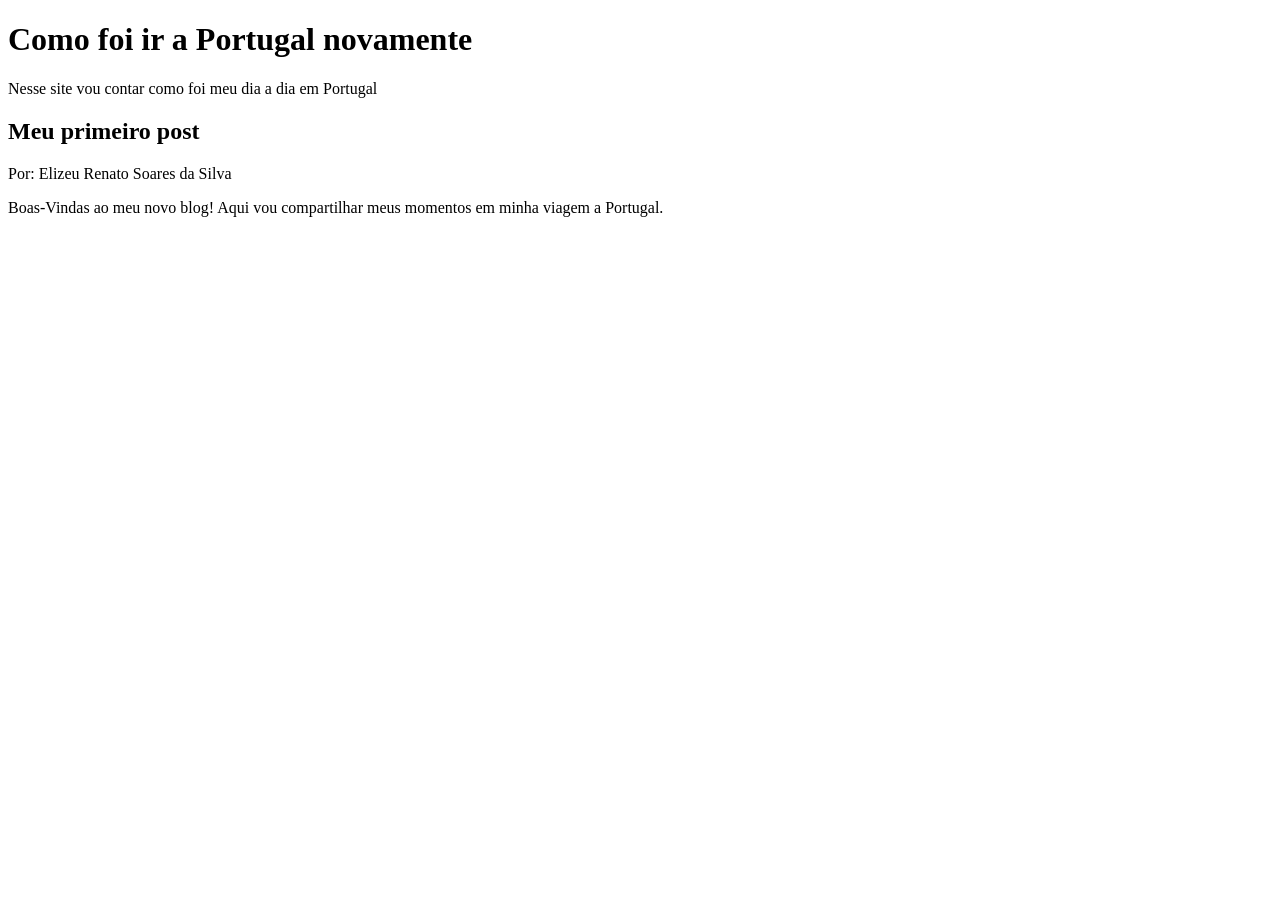
==== index.html @ 69397e3f "Add files via upload" ====
<!DOCTYPE html>
<html lang="pt-br">
    <head>
        <meta charset="UTF-8">
        <meta http-equiv="X-UA-Compatible" content="IE=edge">
        <meta name="viewport" content="width=device-width, initial-scale=1.0">
        <title>Blog</title>
        <style>
            header{
                background-color: #13365C;
                color:#D8DDE3;
                text-align: center;
                max-width: 800px;
                margin: 0 auto; 
                padding: 16px;
            }
            main{
                background-color:#D8DDE3;
                color:#13365C;
                max-width: 800px;
                margin: 0 auto;
                padding: 16px;
            }
        </style>
    </head>
    <body>
        <h1>Como foi ir a Portugal novamente</h1>
        <p>Nesse site vou contar como foi meu dia a dia em Portugal</p>
       
        <h2>Meu primeiro post</h2>
        <p> Por: Elizeu Renato Soares da Silva</p>
        <p>Boas-Vindas ao meu novo blog! Aqui vou compartilhar meus momentos em minha viagem a Portugal.</p>

</body>
</html>
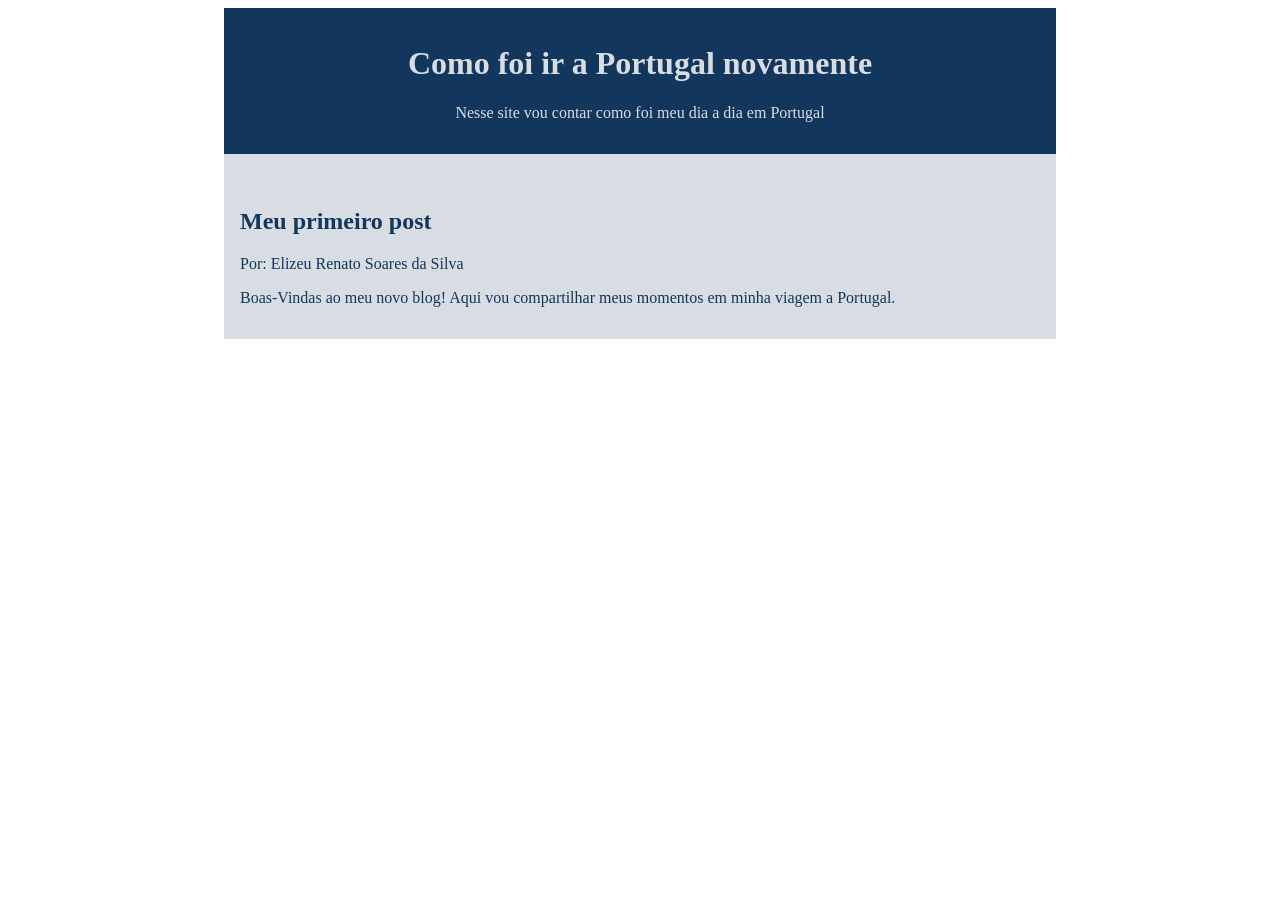
==== commit a03bd19a: "Add files via upload" ====
--- a/index.html
+++ b/index.html
@@ -1,35 +1,47 @@
 <!DOCTYPE html>
 <html lang="pt-br">
-    <head>
-        <meta charset="UTF-8">
-        <meta http-equiv="X-UA-Compatible" content="IE=edge">
-        <meta name="viewport" content="width=device-width, initial-scale=1.0">
-        <title>Blog</title>
-        <style>
-            header{
-                background-color: #13365C;
-                color:#D8DDE3;
-                text-align: center;
-                max-width: 800px;
-                margin: 0 auto; 
-                padding: 16px;
-            }
-            main{
-                background-color:#D8DDE3;
-                color:#13365C;
-                max-width: 800px;
-                margin: 0 auto;
-                padding: 16px;
-            }
-        </style>
-    </head>
-    <body>
+<head>
+    <meta charset="UTF-8">
+    <meta http-equiv="X-UA-Compatible" content="IE=edge">
+    <meta name="viewport" content="width=device-width, initial-scale=1.0">
+    <title>Blog</title>
+
+    <style>
+        header {
+            background-color: #13365C;
+            color: #D8DDE3;
+            text-align: center;
+            max-width: 800px;
+            margin: 0 auto;
+            padding: 16px;
+        }
+
+        main {
+            background-color: #D8DDE3;
+            color: #13365C;
+            max-width: 800px;
+            margin: 0 auto;
+            padding: 16px;
+        }
+    </style>
+</head>
+
+<body>
+
+    <header>
         <h1>Como foi ir a Portugal novamente</h1>
         <p>Nesse site vou contar como foi meu dia a dia em Portugal</p>
-       
+    </header>
+
+    <main>
+        <img src="" alt="">
         <h2>Meu primeiro post</h2>
-        <p> Por: Elizeu Renato Soares da Silva</p>
-        <p>Boas-Vindas ao meu novo blog! Aqui vou compartilhar meus momentos em minha viagem a Portugal.</p>
+        <p>Por: Elizeu Renato Soares da Silva</p>
+        <p>
+            Boas-Vindas ao meu novo blog! Aqui vou compartilhar meus
+            momentos em minha viagem a Portugal.
+        </p>
+    </main>
 
 </body>
 </html>
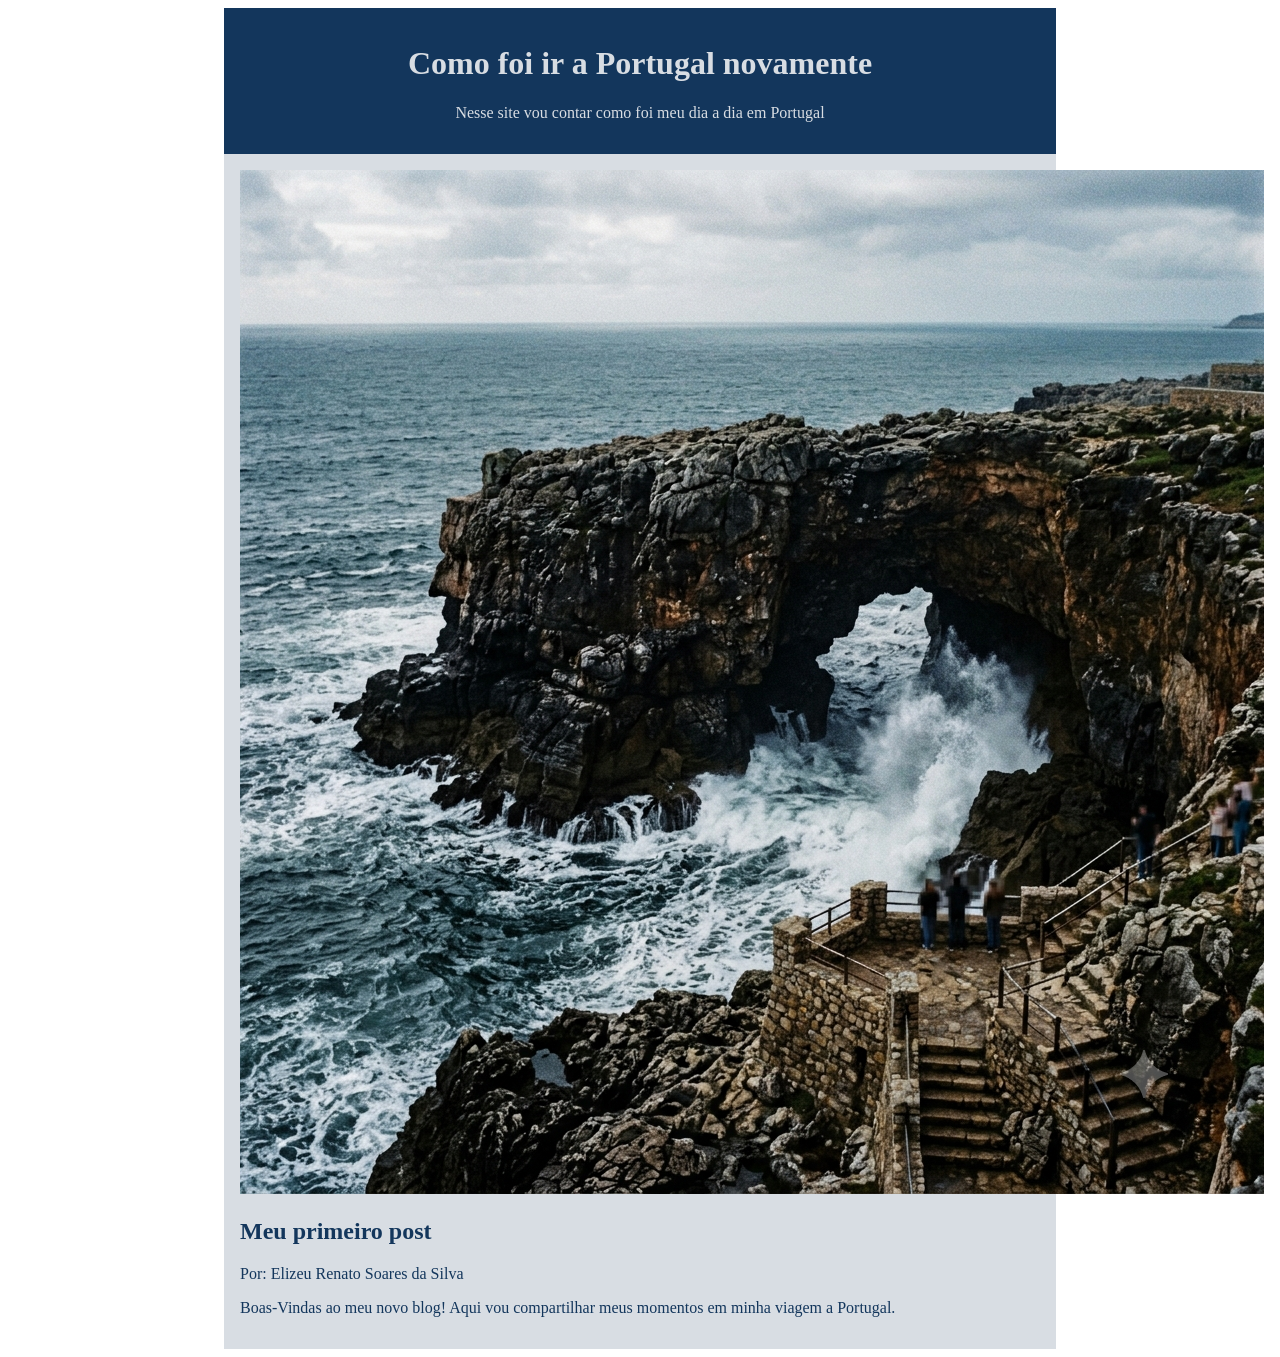
==== commit ab6604b9: "Add files via upload" ====
--- a/index.html
+++ b/index.html
@@ -34,7 +34,7 @@
     </header>
 
     <main>
-        <img src="" alt="">
+        <img src="elizeu.png" alt="">
         <h2>Meu primeiro post</h2>
         <p>Por: Elizeu Renato Soares da Silva</p>
         <p>
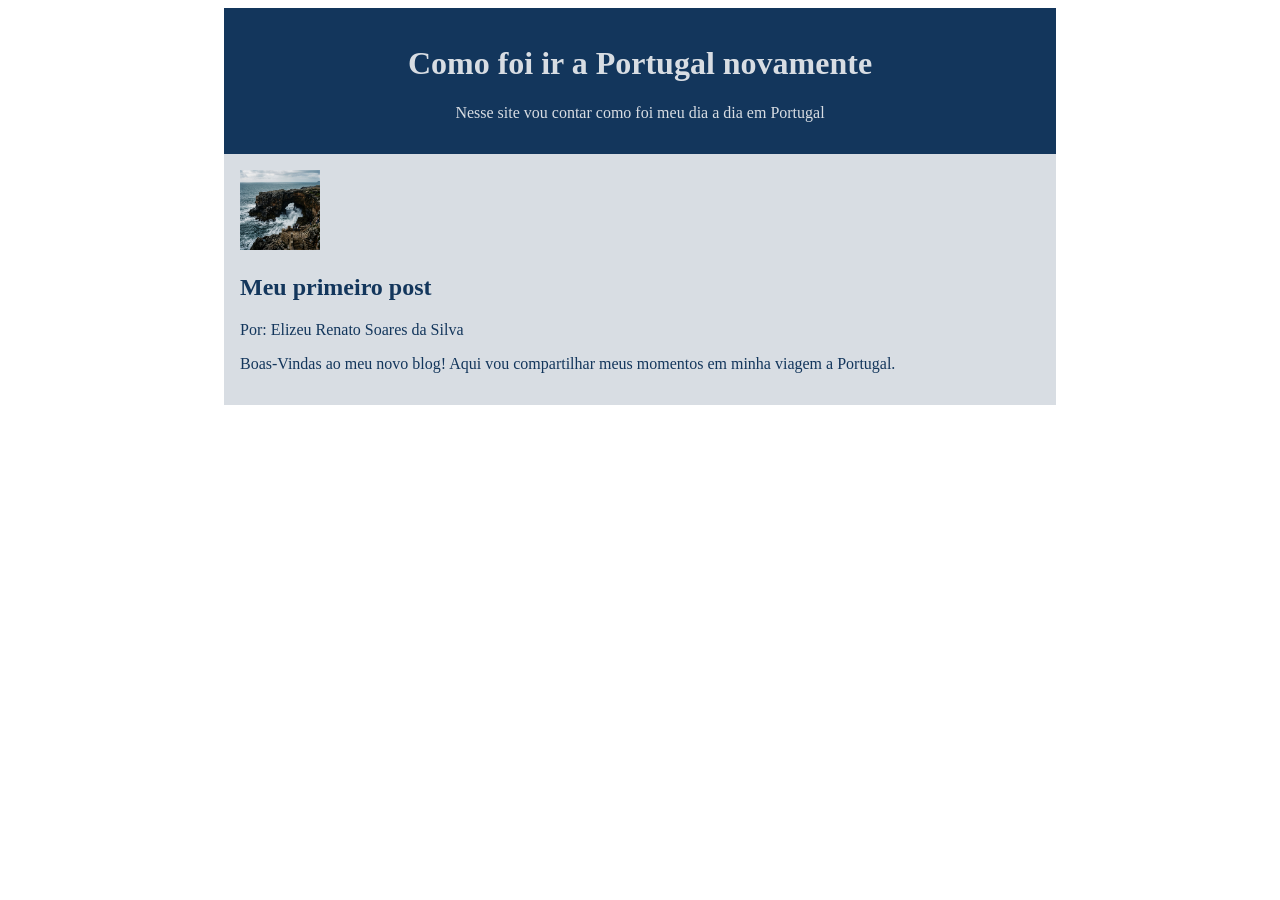
==== commit 40227815: "Add files via upload" ====
--- a/index.html
+++ b/index.html
@@ -23,6 +23,10 @@
             margin: 0 auto;
             padding: 16px;
         }
+        img{
+            width: 80px;
+            height: 80px;
+        }
     </style>
 </head>
 
@@ -34,7 +38,9 @@
     </header>
 
     <main>
-        <img src="elizeu.png" alt="">
+        <img src="elizeu.png" alt="**Alt text sugerido:**
+
+        > "Fotografia da formação rochosa Boca do Inferno em Cascais, Portugal. As ondas do oceano Atlântico batem com força contra as falésias de rocha escura, com água esbranquiçada e agitada fluindo através do arco natural."">
         <h2>Meu primeiro post</h2>
         <p>Por: Elizeu Renato Soares da Silva</p>
         <p>
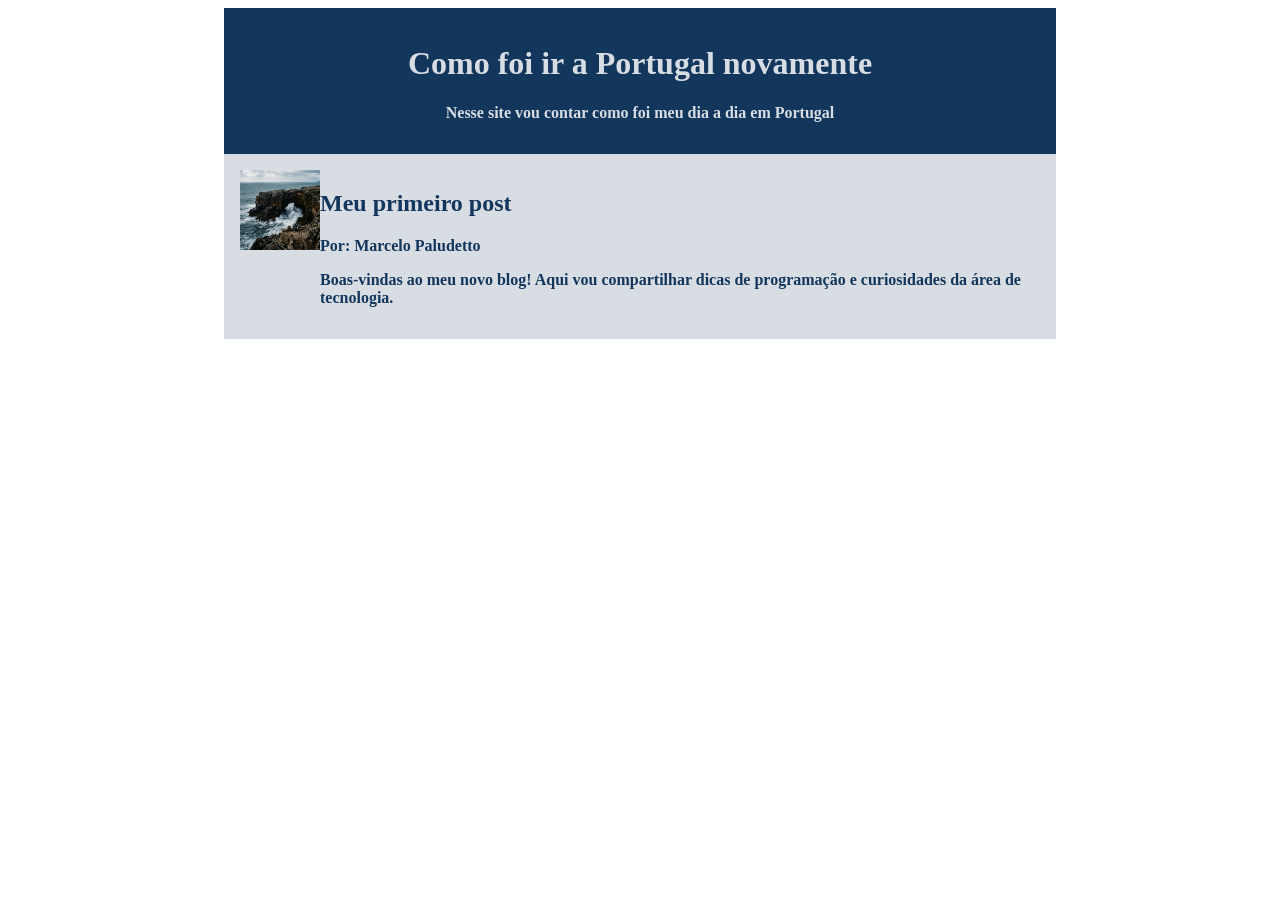
==== commit 815e89bf: "Add files via upload" ====
--- a/index.html
+++ b/index.html
@@ -22,11 +22,16 @@
             max-width: 800px;
             margin: 0 auto;
             padding: 16px;
+            display: flex;
         }
+
         img{
             width: 80px;
             height: 80px;
         }
+        p {
+    font-weight: bold;
+}
     </style>
 </head>
 
@@ -41,12 +46,13 @@
         <img src="elizeu.png" alt="**Alt text sugerido:**
 
         > "Fotografia da formação rochosa Boca do Inferno em Cascais, Portugal. As ondas do oceano Atlântico batem com força contra as falésias de rocha escura, com água esbranquiçada e agitada fluindo através do arco natural."">
-        <h2>Meu primeiro post</h2>
-        <p>Por: Elizeu Renato Soares da Silva</p>
-        <p>
-            Boas-Vindas ao meu novo blog! Aqui vou compartilhar meus
-            momentos em minha viagem a Portugal.
-        </p>
+        
+        <div>
+            <h2>Meu primeiro post</h2>
+            <p>Por: Marcelo Paludetto</p>
+            <p>Boas-vindas ao meu novo blog! Aqui vou compartilhar dicas de programação e curiosidades da área de tecnologia.</p>
+        </div>
+
     </main>
 
 </body>
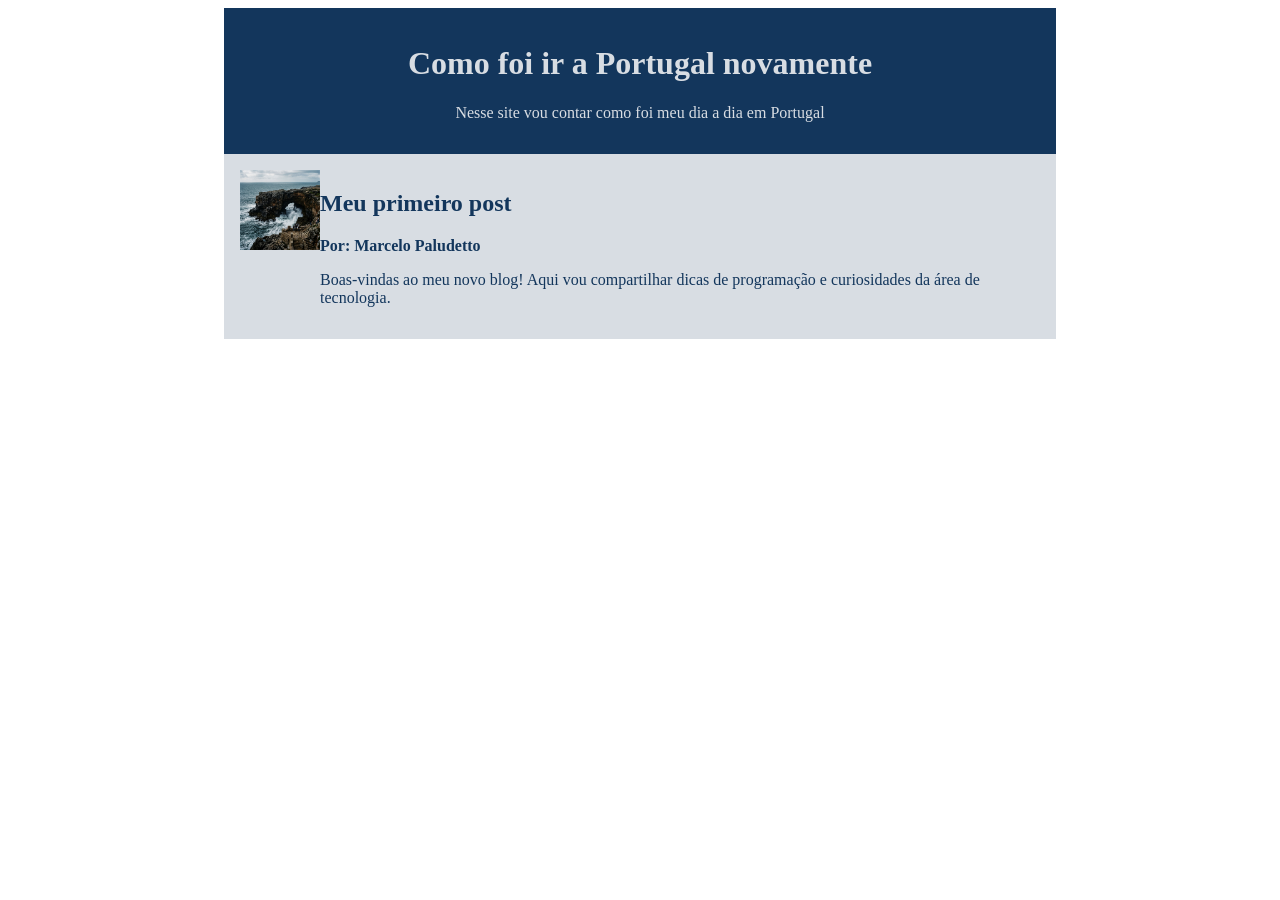
==== commit 65b8aa43: "Add files via upload" ====
--- a/index.html
+++ b/index.html
@@ -29,7 +29,7 @@
             width: 80px;
             height: 80px;
         }
-        p {
+    .artigo-autor {
     font-weight: bold;
 }
     </style>
@@ -49,7 +49,7 @@
         
         <div>
             <h2>Meu primeiro post</h2>
-            <p>Por: Marcelo Paludetto</p>
+            <p class="artigo-autor">Por: Marcelo Paludetto</p>
             <p>Boas-vindas ao meu novo blog! Aqui vou compartilhar dicas de programação e curiosidades da área de tecnologia.</p>
         </div>
 
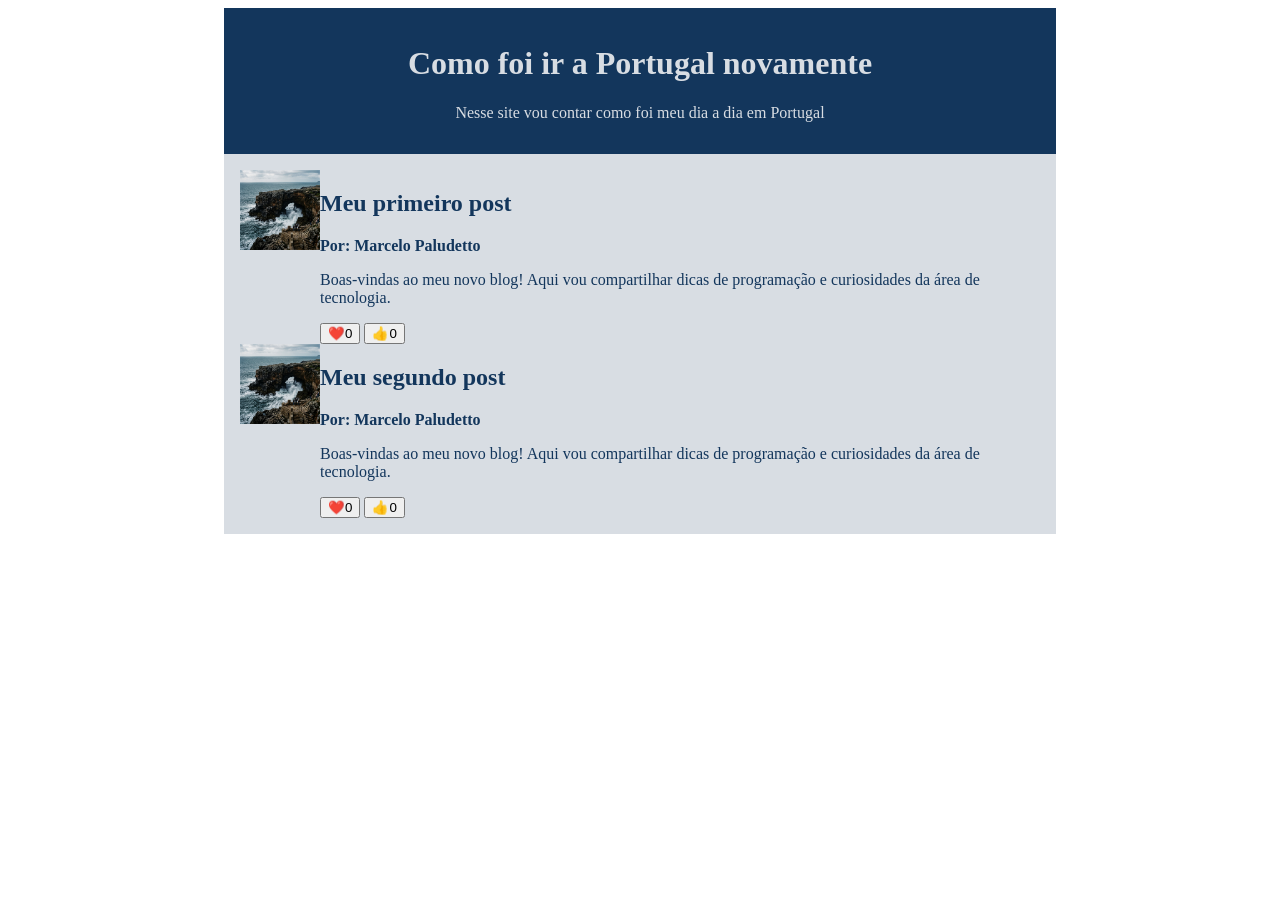
==== commit b3b47cbe: "Add files via upload" ====
--- a/index.html
+++ b/index.html
@@ -1,5 +1,6 @@
 <!DOCTYPE html>
 <html lang="pt-br">
+
 <head>
     <meta charset="UTF-8">
     <meta http-equiv="X-UA-Compatible" content="IE=edge">
@@ -22,16 +23,20 @@
             max-width: 800px;
             margin: 0 auto;
             padding: 16px;
+        }
+
+        article {
             display: flex;
         }
 
-        img{
+        img {
             width: 80px;
             height: 80px;
         }
-    .artigo-autor {
-    font-weight: bold;
-}
+
+        .artigo-autor {
+            font-weight: bold;
+        }
     </style>
 </head>
 
@@ -43,17 +48,50 @@
     </header>
 
     <main>
-        <img src="elizeu.png" alt="**Alt text sugerido:**
 
-        > "Fotografia da formação rochosa Boca do Inferno em Cascais, Portugal. As ondas do oceano Atlântico batem com força contra as falésias de rocha escura, com água esbranquiçada e agitada fluindo através do arco natural."">
-        
-        <div>
-            <h2>Meu primeiro post</h2>
-            <p class="artigo-autor">Por: Marcelo Paludetto</p>
-            <p>Boas-vindas ao meu novo blog! Aqui vou compartilhar dicas de programação e curiosidades da área de tecnologia.</p>
-        </div>
+        <article>
+            <img src="elizeu.png" alt="Fotografia da formação rochosa Boca do Inferno em Cascais, Portugal.">
 
+            <div>
+                <h2>Meu primeiro post</h2>
+                <p class="artigo-autor">Por: Marcelo Paludetto</p>
+                <p>Boas-vindas ao meu novo blog! Aqui vou compartilhar dicas de programação e curiosidades da área de tecnologia.</p>
+                <button>❤️<span>0</span></button>
+                <button>👍<span>0</span></button>
+            </div>
+        </article>
+
+        <article>
+            <img src="elizeu.png" alt="Fotografia da formação rochosa Boca do Inferno em Cascais, Portugal.">
+
+            <div>
+                <h2>Meu segundo post</h2>
+                <p class="artigo-autor">Por: Marcelo Paludetto</p>
+                <p>Boas-vindas ao meu novo blog! Aqui vou compartilhar dicas de programação e curiosidades da área de tecnologia.</p>
+                <button>❤️<span>0</span></button>
+                <button>👍<span>0</span></button>
+            </div>
+        </article>
     </main>
 
+    <script>
+        const botoes = document.querySelectorAll("button");
+
+        botoes.forEach(botao => {
+            let curtiu = false;
+
+            botao.addEventListener("click", () => {
+                let texto = botao.querySelector("span");
+                if (curtiu === false) {
+                    texto.textContent++;
+                    curtiu = true;
+                } else {
+                    texto.textContent--;
+                    curtiu = false;
+                }
+            });
+        });
+    </script>
 </body>
+
 </html>
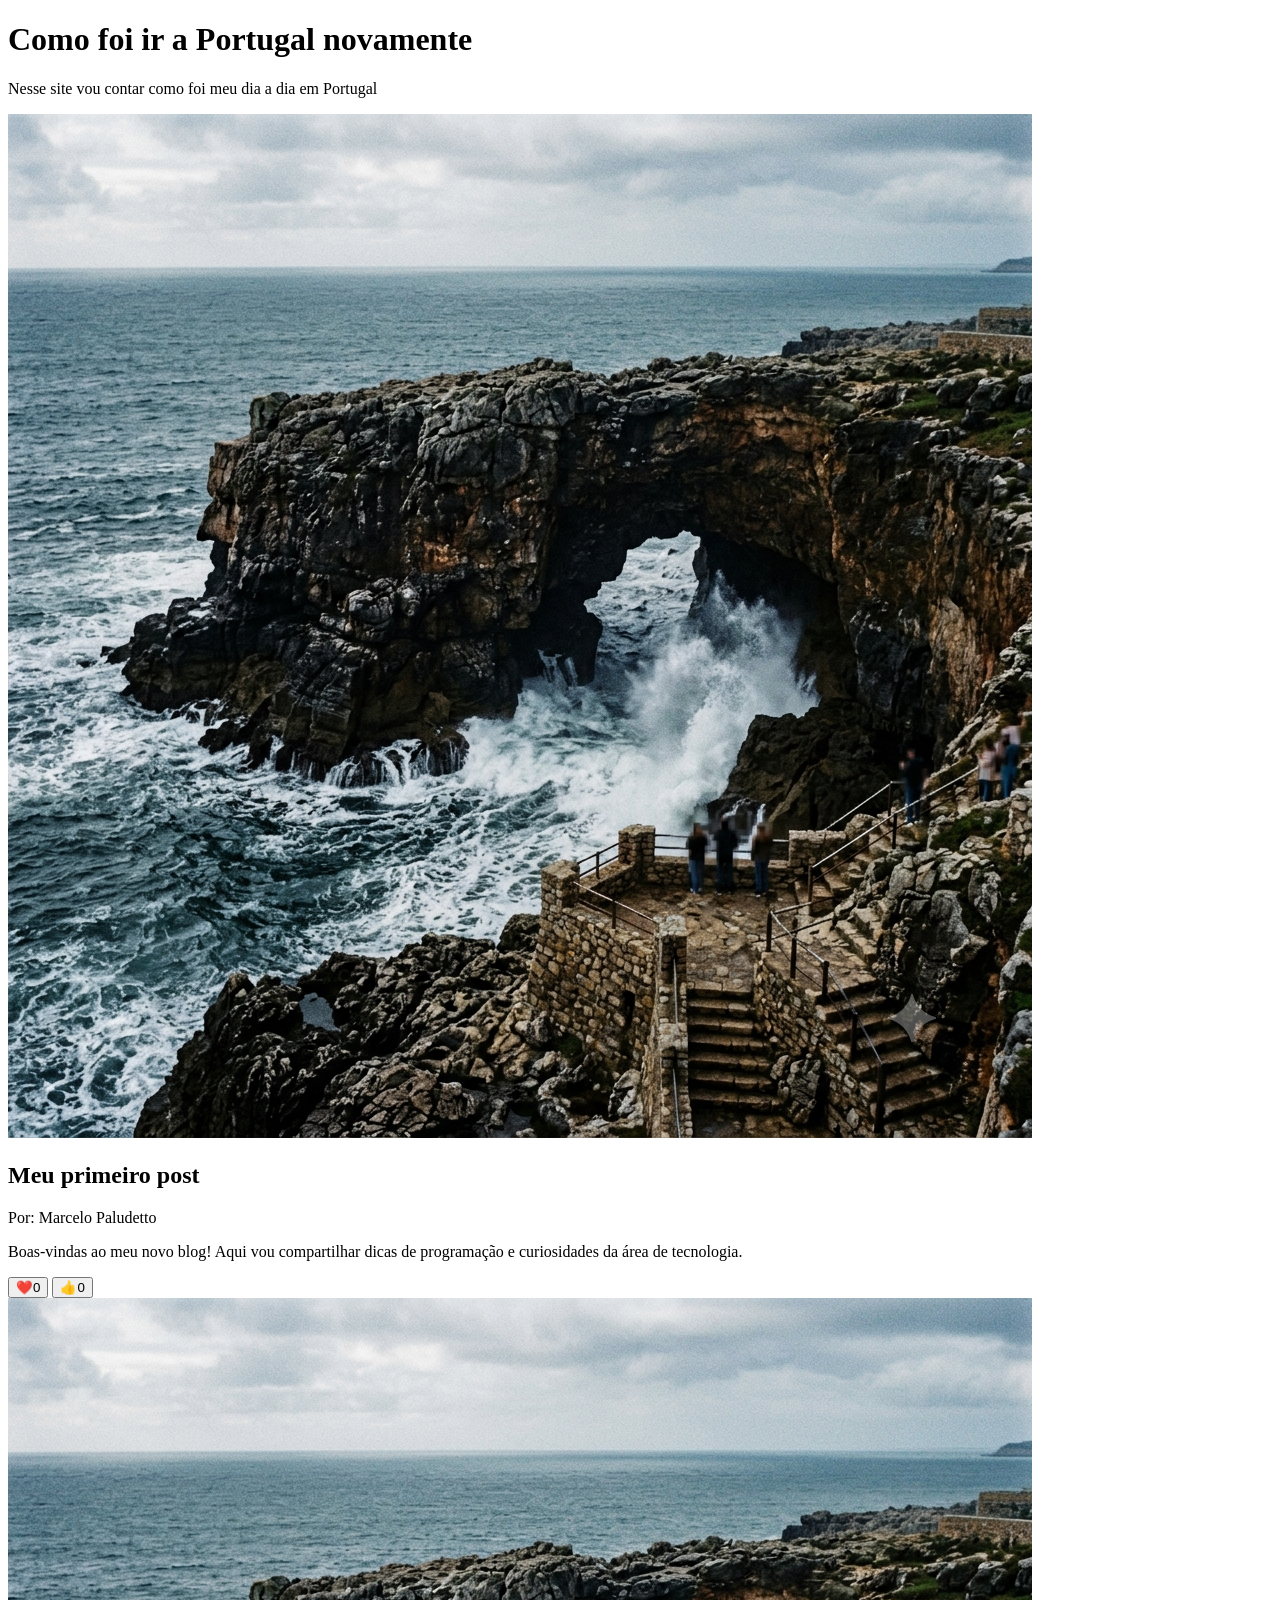
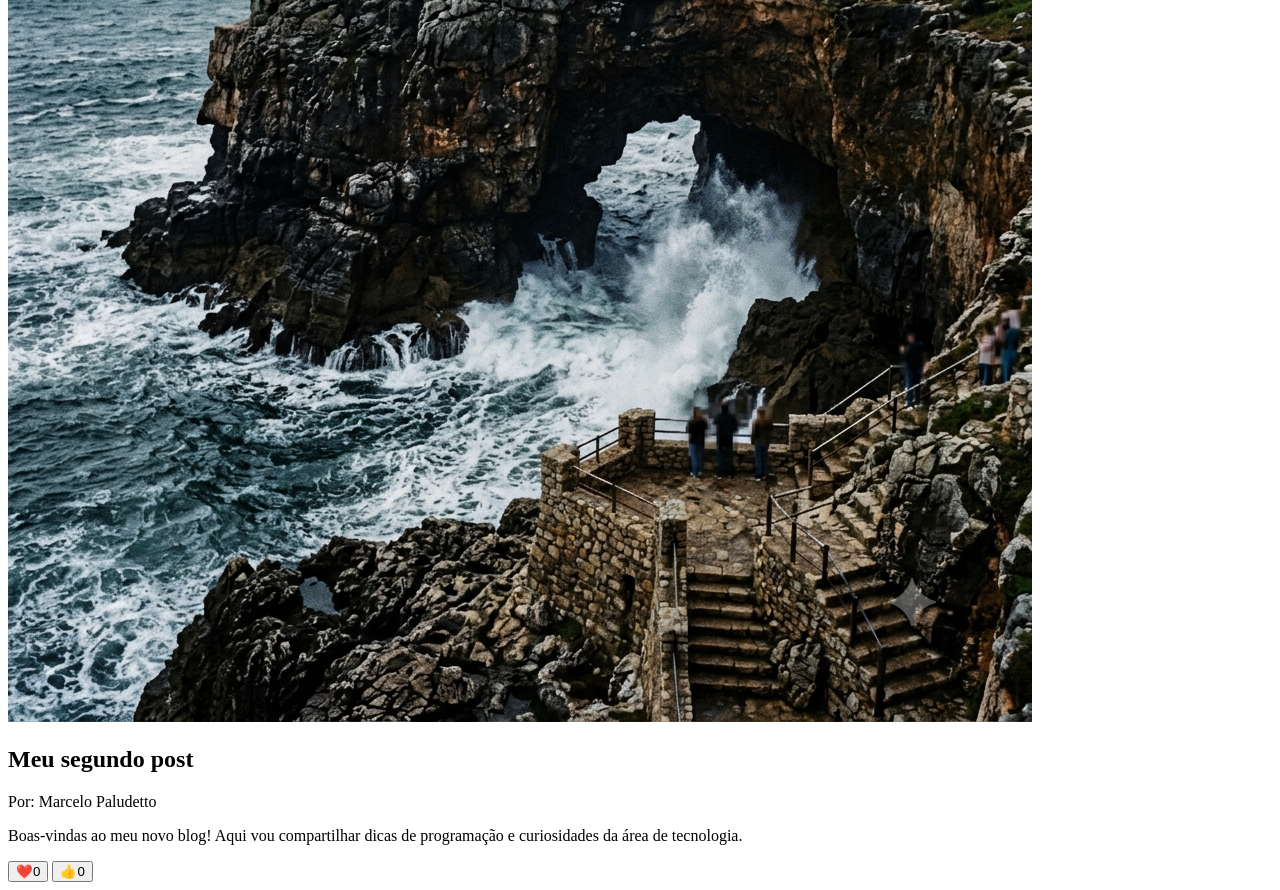
==== commit 62ac0c6d: "Add files via upload" ====
--- a/index.html
+++ b/index.html
@@ -7,37 +7,8 @@
     <meta name="viewport" content="width=device-width, initial-scale=1.0">
     <title>Blog</title>
 
-    <style>
-        header {
-            background-color: #13365C;
-            color: #D8DDE3;
-            text-align: center;
-            max-width: 800px;
-            margin: 0 auto;
-            padding: 16px;
-        }
+    <link rel="stylesheet" href="style.css">
 
-        main {
-            background-color: #D8DDE3;
-            color: #13365C;
-            max-width: 800px;
-            margin: 0 auto;
-            padding: 16px;
-        }
-
-        article {
-            display: flex;
-        }
-
-        img {
-            width: 80px;
-            height: 80px;
-        }
-
-        .artigo-autor {
-            font-weight: bold;
-        }
-    </style>
 </head>
 
 <body>
@@ -74,24 +45,8 @@
         </article>
     </main>
 
-    <script>
-        const botoes = document.querySelectorAll("button");
+    <script src="script.js"></script>
 
-        botoes.forEach(botao => {
-            let curtiu = false;
-
-            botao.addEventListener("click", () => {
-                let texto = botao.querySelector("span");
-                if (curtiu === false) {
-                    texto.textContent++;
-                    curtiu = true;
-                } else {
-                    texto.textContent--;
-                    curtiu = false;
-                }
-            });
-        });
-    </script>
 </body>
 
 </html>
